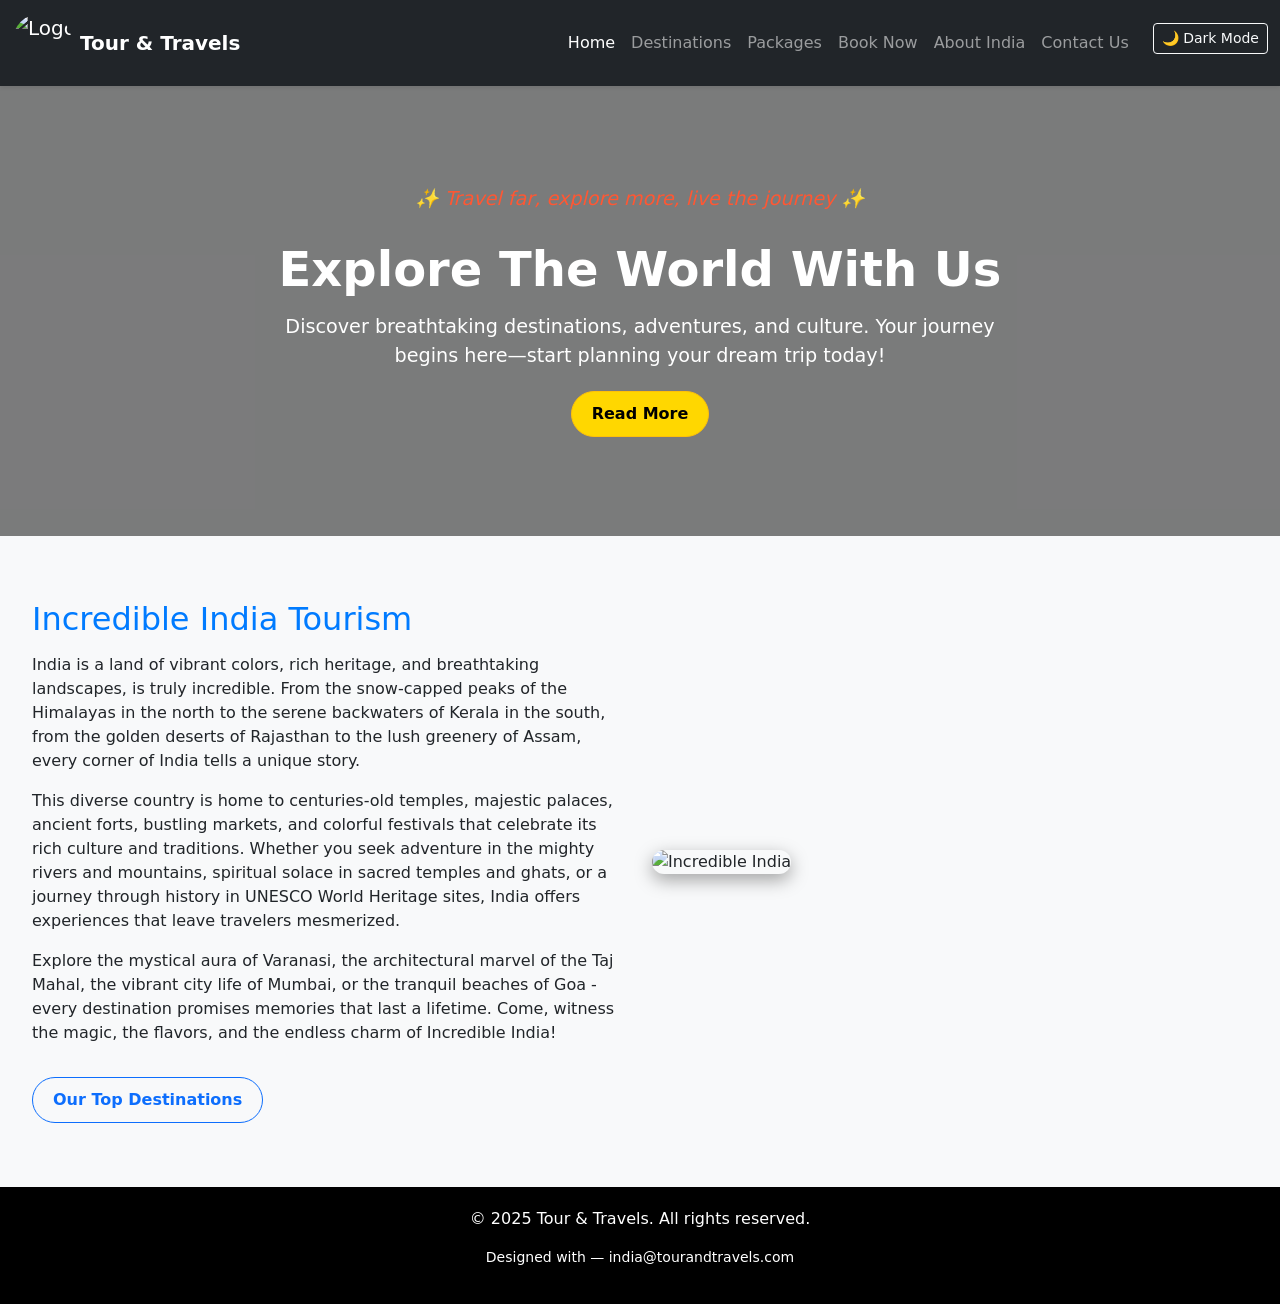
==== index.html @ e96aba47 "Add files via upload" ====
<!DOCTYPE html>
<html lang="en">
<head>
  <meta charset="utf-8" />
  <meta name="viewport" content="width=device-width, initial-scale=1" />
  <title>Tour & Travels</title>
  <meta name="description" content="Tour & Travels - Book best packages and explore top destinations." />

  <!-- Bootstrap CSS -->
  <link href="https://cdn.jsdelivr.net/npm/bootstrap@5.3.2/dist/css/bootstrap.min.css" rel="stylesheet">
  <link rel="stylesheet" href="css/style.css">

  <style>
    body.light-mode {
      background: #f8f9fa;
      color: #212529;
    }
    body.dark-mode {
      background: #121212;
      color: #e9ecef;
    }

    /* Hero */
    .hero-section {
      background: url('img/hero.jpg') center center/cover no-repeat;
      min-height: 450px;
      display: flex;
      align-items: center;
      justify-content: center;
      color: white;
      position: relative;
      text-align: center;
    }
    .hero-overlay {
      position: absolute;
      inset: 0;
      background: rgba(20, 20, 20, 0.55);
    }
    .hero-content {
      position: relative;
      z-index: 2;
      max-width: 800px;
      padding: 20px;
    }
    .citation {
      font-style: italic;
      font-size: 1.1rem;
      font-weight: 500;
      color: #ff5733;
      margin-bottom: 15px;
      white-space: nowrap;
      overflow: hidden;
      display: inline-block;
      animation: moveLeft 12s linear infinite;
    }
    @keyframes moveLeft {
      0% { transform: translateX(100%); }
      100% { transform: translateX(-100%); }
    }
    .hero-content h1 {
      font-size: 3rem;
      font-weight: bold;
      margin-bottom: 15px;
      display: inline-block;
      transition: transform 0.3s ease, color 0.3s ease, text-shadow 0.3s ease;
      cursor: pointer;
    }
    .hero-content h1:hover {
      transform: scale(1.08);
      color: #ffd700;
      text-shadow: 0 0 15px rgba(255, 215, 0, 0.7);
    }
    .hero-content p { font-size: 1.2rem; margin-bottom: 20px; }

    .btn-warning {
      background: #ffd700;
      color: #000;
      border-radius: 30px;
      font-weight: bold;
      padding: 10px 20px;
      transition: all 0.3s ease;
    }
    .btn-warning:hover {
      background: #ffae00;
      transform: translateY(-3px);
      box-shadow: 0 5px 15px rgba(255, 174, 0, 0.4);
    }

    .btn-outline-primary {
      border-radius: 30px;
      padding: 10px 20px;
      font-weight: bold;
    }

    /* Tourism Section */
    .tourism-section {
      padding: 4rem 2rem;
    }
    .tourism-section img {
      width: 100%;
      height: 500px;
      object-fit: cover;
      border-radius: 12px;
      box-shadow: 0 6px 18px rgba(0, 0, 0, 0.35);
    }
    .tourism-section h2 {
      margin-bottom: 15px;
      font-size: 2rem;
      color: #007bff;
    }

    footer {
      padding: 20px;
      text-align: center;
      background: #000;
      color: #fff;
    }
  </style>
</head>
<body class="light-mode">

  <!-- NAVBAR -->
  <nav class="navbar navbar-expand-lg navbar-dark bg-dark shadow-sm sticky-top">
    <div class="container-fluid">
      <!-- Logo -->
      <a class="navbar-brand d-flex align-items-center" href="index.html">
        <img src="img/logo2.jpg" alt="Logo" width="60" height="60" class="me-2 rounded-circle">
        <span class="fw-bold">Tour & Travels</span>
      </a>

      <!-- Hamburger -->
      <button class="navbar-toggler" type="button" data-bs-toggle="collapse" data-bs-target="#navbarNav"
        aria-controls="navbarNav" aria-expanded="false" aria-label="Toggle navigation">
        <span class="navbar-toggler-icon"></span>
      </button>

      <!-- Links -->
      <div class="collapse navbar-collapse justify-content-end" id="navbarNav">
        <ul class="navbar-nav mb-2 mb-lg-0">
          <li class="nav-item"><a class="nav-link active" href="index.html">Home</a></li>
          <li class="nav-item"><a class="nav-link" href="destinations.html">Destinations</a></li>
          <li class="nav-item"><a class="nav-link" href="packages.html">Packages</a></li>
          <li class="nav-item"><a class="nav-link" href="booking.html">Book Now</a></li>
          <li class="nav-item"><a class="nav-link" href="about.html">About India</a></li>
          <li class="nav-item"><a class="nav-link" href="contact.html">Contact Us</a></li>
          <li class="nav-item">
            <button id="darkModeToggle" class="btn btn-outline-light btn-sm ms-lg-3">🌙 Dark Mode</button>
          </li>
        </ul>
      </div>
    </div>
  </nav>

  <!-- HERO SECTION -->
  <section class="hero-section">
    <div class="hero-overlay"></div>
    <div class="hero-content">
      <p class="citation">✨ Travel far, explore more, live the journey ✨</p>
      <h1>Explore The World With Us</h1>
      <p>Discover breathtaking destinations, adventures, and culture. Your journey begins here—start planning your dream trip today!</p>
      <a href="about.html" class="btn btn-warning">Read More</a>
    </div>
  </section>

  <!-- INDIA TOURISM SECTION (UNCHANGED ✅) -->
  <section class="tourism-section">
    <div class="row align-items-center g-4">
      <div class="col-lg-6 col-md-12">
        <h2>Incredible India Tourism</h2>
        <p>India is a land of vibrant colors, rich heritage, and breathtaking landscapes, is truly incredible. From the snow-capped peaks of the Himalayas in the north to the serene backwaters of Kerala in the south, from the golden deserts of Rajasthan to the lush greenery of Assam, every corner of India tells a unique story.</p>
        <p>This diverse country is home to centuries-old temples, majestic palaces, ancient forts, bustling markets, and colorful festivals that celebrate its rich culture and traditions. Whether you seek adventure in the mighty rivers and mountains, spiritual solace in sacred temples and ghats, or a journey through history in UNESCO World Heritage sites, India offers experiences that leave travelers mesmerized.</p>
        <p>Explore the mystical aura of Varanasi, the architectural marvel of the Taj Mahal, the vibrant city life of Mumbai, or the tranquil beaches of Goa - every destination promises memories that last a lifetime. Come, witness the magic, the flavors, and the endless charm of Incredible India!</p>
        <a href="destinations.html" class="btn btn-outline-primary mt-3">Our Top Destinations</a>
      </div>
      <div class="col-lg-6 col-md-12">
        <img src="img/india.jpg" alt="Incredible India">
      </div>
    </div>
  </section>

  <!-- FOOTER -->
  <footer>
    <p>&copy; 2025 Tour & Travels. All rights reserved.</p>
    <p class="small">Designed with  — india@tourandtravels.com</p>
  </footer>

  <!-- Bootstrap JS -->
  <script src="https://cdn.jsdelivr.net/npm/bootstrap@5.3.2/dist/js/bootstrap.bundle.min.js"></script>
  <script src="js/main.js"></script>

  <!-- Dark Mode -->
  <script>
    const body = document.body;
    const toggleBtn = document.getElementById("darkModeToggle");

    toggleBtn.addEventListener("click", () => {
      body.classList.toggle("dark-mode");
      body.classList.toggle("light-mode");
      toggleBtn.textContent = body.classList.contains("dark-mode") ? "☀ Light Mode" : "🌙 Dark Mode";
    });
  </script>
</body>
</html>
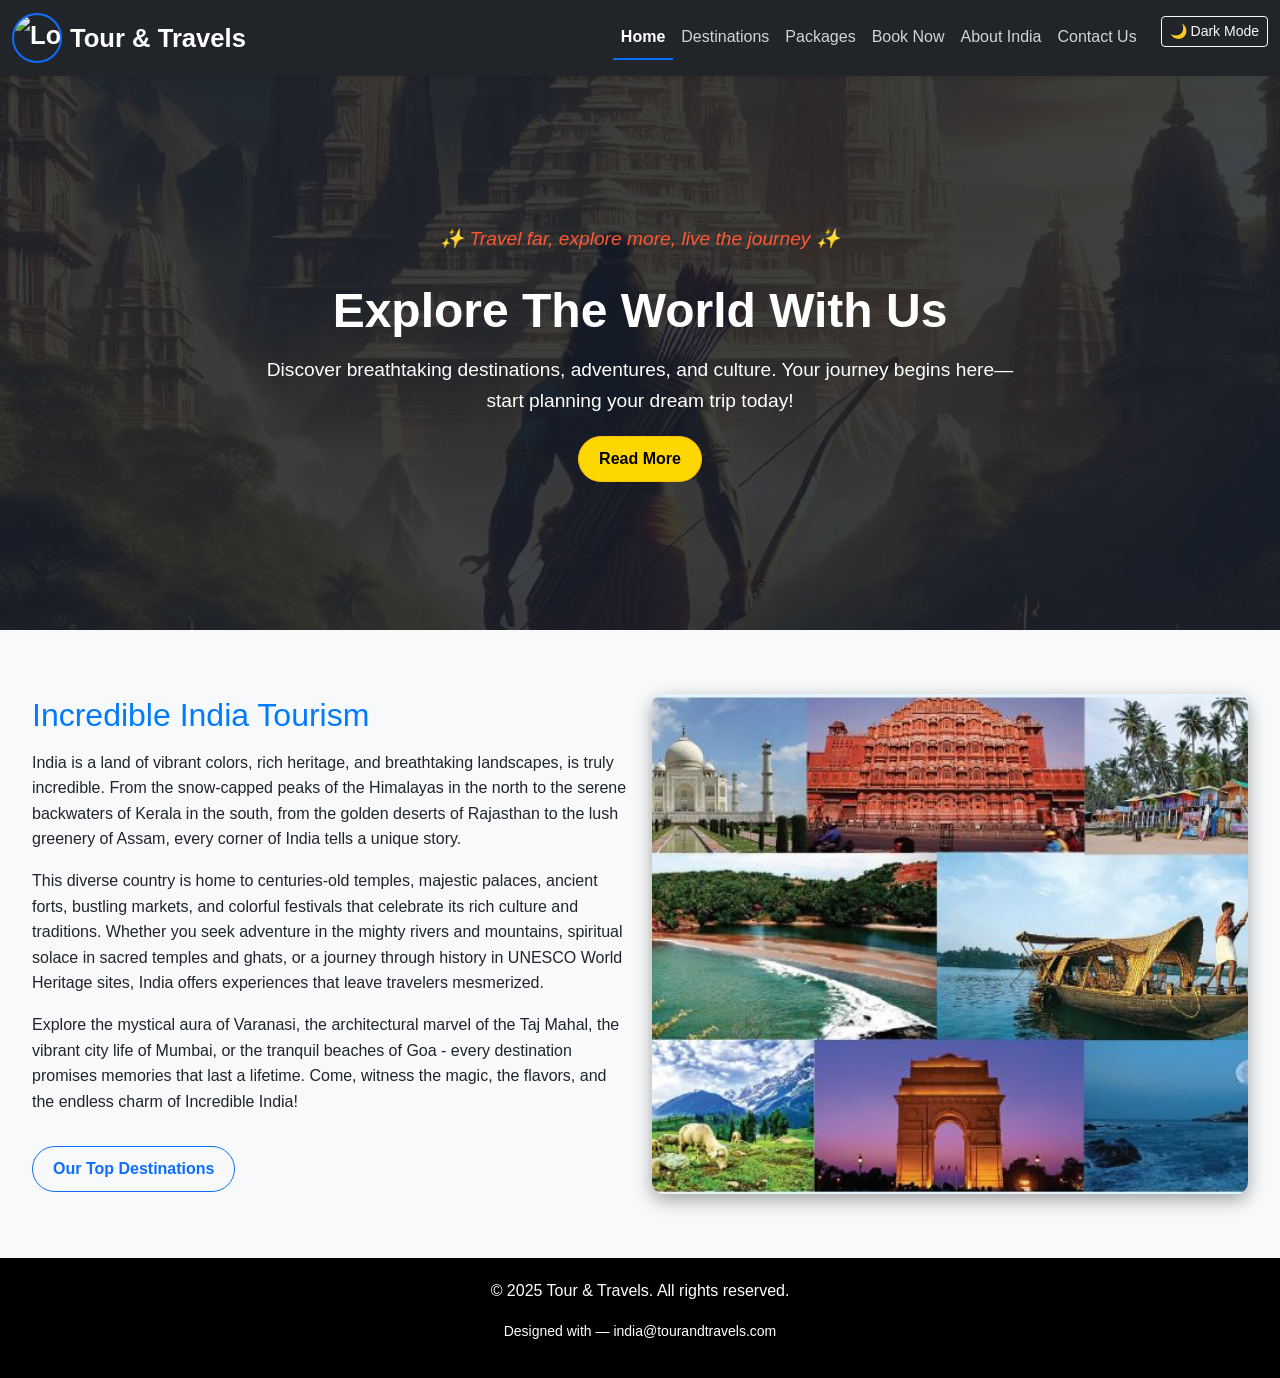
==== commit 77699bfc: "Update index.html" ====
--- a/index.html
+++ b/index.html
@@ -8,7 +8,7 @@
 
   <!-- Bootstrap CSS -->
   <link href="https://cdn.jsdelivr.net/npm/bootstrap@5.3.2/dist/css/bootstrap.min.css" rel="stylesheet">
-  <link rel="stylesheet" href="css/style.css">
+  <link rel="stylesheet" href="style.css">
 
   <style>
     body.light-mode {
@@ -22,7 +22,7 @@
 
     /* Hero */
     .hero-section {
-      background: url('img/hero.jpg') center center/cover no-repeat;
+      background: url('hero.jpg') center center/cover no-repeat;
       min-height: 450px;
       display: flex;
       align-items: center;
@@ -173,7 +173,7 @@
         <a href="destinations.html" class="btn btn-outline-primary mt-3">Our Top Destinations</a>
       </div>
       <div class="col-lg-6 col-md-12">
-        <img src="img/india.jpg" alt="Incredible India">
+        <img src="india.jpg" alt="Incredible India">
       </div>
     </div>
   </section>
@@ -186,7 +186,7 @@
 
   <!-- Bootstrap JS -->
   <script src="https://cdn.jsdelivr.net/npm/bootstrap@5.3.2/dist/js/bootstrap.bundle.min.js"></script>
-  <script src="js/main.js"></script>
+  <script src="main.js"></script>
 
   <!-- Dark Mode -->
   <script>
@@ -201,3 +201,4 @@
   </script>
 </body>
 </html>
+
--- a/style.css
+++ b/style.css
@@ -0,0 +1,344 @@
+/* style.css - responsive, minimal and accessible styles */
+
+/* Basic reset */
+* { box-sizing: border-box; margin: 0; padding: 0; }
+html, body { height: 100%; }
+body {
+  font-family: Arial, Helvetica, sans-serif;
+  margin: 0;
+  padding: 0;
+  line-height: 1.5;
+  color: #5d4a4a;
+  background: #f9fbfd;
+}
+
+/* Utility */
+.container {
+  max-width: 1100px;
+  margin: 0 auto;
+  padding: 0 1rem;
+}
+
+/* Skip link */
+.skip-link {
+  position: absolute;
+  left: -999px;
+  top: auto;
+  width: 1px;
+  height: 1px;
+  overflow: hidden;
+}
+.skip-link:focus {
+  left: 1rem;
+  top: 1rem;
+  width: auto;
+  height: auto;
+  padding: .5rem;
+  background: #000;
+  color: #fff;
+  z-index: 999;
+}
+
+/* Header */
+.site-header {
+  background: linear-gradient(90deg,#3498db,#2980b9);
+  color: #fff;
+  padding: .75rem 0;
+}
+.header-inner {
+  display: flex;
+  align-items: center;
+  justify-content: space-between;
+  gap: 1rem;
+}
+.brand .logo {
+  margin: 0;
+  font-size: 1.4rem;
+  font-weight: bold;
+}
+.tagline { 
+  margin: 0; 
+  font-size: .9rem; 
+  opacity: .9; 
+}
+
+/* Nav */
+.main-nav {
+  display: flex;
+  gap: .75rem;
+  align-items: center;
+}
+.main-nav a {
+  color: white;
+  text-decoration: none;
+  padding: .35rem .7rem;
+  border-radius: 6px;
+  font-weight: 500;
+}
+.main-nav a:hover,
+.main-nav a:focus { 
+  background: rgba(255,255,255,0.15); 
+  outline: none; 
+}
+
+/* Nav toggle (mobile) */
+.nav-toggle {
+  display: none;
+  background: transparent;
+  color: white;
+  border: none;
+  font-size: 1.5rem;
+  cursor: pointer;
+}/* style.css - Modern, Unified, and Responsive Styles */
+@import url('https://fonts.googleapis.com/css2?family=Poppins:wght@400;500;600;700&display=swap');
+
+/* 1. VARIABLES & BASIC SETUP
+-------------------------------------------------- */
+:root {
+  --primary-color: #0d6efd; /* Bootstrap Blue */
+  --secondary-color: #243b55;
+  --dark-color: #141e30;
+  --light-color: #f8f9fa;
+  --font-family: 'Poppins', sans-serif;
+  --border-radius: 0.5rem; /* 8px */
+}
+
+body {
+  font-family: var(--font-family);
+  line-height: 1.6;
+  color: #333;
+  background-color: #fdfdff;
+}
+
+/* 2. HEADER & NAVIGATION
+-------------------------------------------------- */
+.navbar {
+  background: var(--dark-color);
+  box-shadow: 0 4px 12px rgba(0, 0, 0, 0.1);
+  transition: background-color 0.3s ease;
+}
+
+.navbar .navbar-brand {
+  font-weight: 700;
+  font-size: 1.6rem;
+  color: #fff !important;
+}
+
+.navbar .navbar-brand img {
+  height: 50px;
+  width: 50px;
+  object-fit: cover;
+  border-radius: 50%;
+  border: 2px solid var(--primary-color);
+}
+
+.navbar .nav-link {
+  color: rgba(255, 255, 255, 0.8) !important;
+  font-weight: 500;
+  transition: color 0.3s ease, transform 0.2s ease;
+  padding: 0.5rem 1rem;
+}
+
+.navbar .nav-link:hover,
+.navbar .nav-link:focus {
+  color: #fff !important;
+  transform: translateY(-2px);
+}
+
+.navbar .nav-link.active {
+  color: #fff !important;
+  font-weight: 600;
+  border-bottom: 2px solid var(--primary-color);
+}
+
+/* 3. HERO SECTION (Homepage)
+-------------------------------------------------- */
+.hero-section {
+  background: url('img/hero.jpg') center center/cover no-repeat;
+  position: relative;
+  color: #fff;
+  padding: 8rem 0;
+  text-align: center;
+}
+
+.hero-section::before {
+  content: '';
+  position: absolute;
+  top: 0;
+  left: 0;
+  right: 0;
+  bottom: 0;
+  background: rgba(20, 30, 48, 0.6);
+  z-index: 1;
+}
+
+.hero-section .container {
+  position: relative;
+  z-index: 2;
+}
+
+/* 4. CONTENT SECTIONS & CARDS
+-------------------------------------------------- */
+.content-section {
+  padding: 4rem 0;
+}
+
+.card {
+  border: none;
+  border-radius: var(--border-radius);
+  box-shadow: 0 6px 24px rgba(0, 0, 0, 0.08);
+  transition: transform 0.3s ease, box-shadow 0.3s ease;
+}
+
+.card:hover {
+  transform: translateY(-8px);
+  box-shadow: 0 10px 30px rgba(0, 0, 0, 0.12);
+}
+
+.card-img-top {
+  height: 220px;
+  object-fit: cover;
+  border-top-left-radius: var(--border-radius);
+  border-top-right-radius: var(--border-radius);
+}
+
+/* 5. FORMS
+-------------------------------------------------- */
+.form-container {
+  background: #fff;
+  padding: 2.5rem;
+  border-radius: var(--border-radius);
+  box-shadow: 0 8px 25px rgba(0, 0, 0, 0.1);
+}
+
+.form-control:focus {
+  border-color: var(--primary-color);
+  box-shadow: 0 0 0 0.25rem rgba(13, 110, 253, 0.25);
+}
+/* ===== Payment Page ===== */
+.payment-section {
+  padding: 80px 20px;
+  background: #f9fafc;
+  text-align: center;
+}
+
+.payment-title {
+  font-size: 2rem;
+  color: #333;
+  font-weight: 600;
+  margin-bottom: 40px;
+  position: relative;
+  display: inline-block;
+  transition: all 0.3s ease;
+}
+
+.payment-title:hover {
+  color: #007bff;
+  transform: scale(1.05);
+}
+
+.payment-options {
+  display: grid;
+  grid-template-columns: repeat(auto-fit, minmax(320px, 1fr));
+  gap: 30px;
+  justify-content: center;
+}
+
+.payment-box {
+  background: #fff;
+  padding: 25px;
+  border-radius: 16px;
+  box-shadow: 0 4px 10px rgba(0,0,0,0.1);
+  transition: all 0.3s ease;
+}
+
+.payment-box:hover {
+  transform: translateY(-8px);
+  box-shadow: 0 6px 15px rgba(0,0,0,0.15);
+}
+
+.payment-box h3 {
+  margin-bottom: 20px;
+  font-size: 1.4rem;
+  color: #222;
+}
+
+.payment-box form {
+  display: flex;
+  flex-direction: column;
+  gap: 15px;
+}
+
+.payment-box input {
+  padding: 10px 14px;
+  border-radius: 8px;
+  border: 1px solid #ccc;
+  outline: none;
+  transition: 0.3s;
+}
+
+.payment-box input:focus {
+  border-color: #007bff;
+  box-shadow: 0 0 5px rgba(0,123,255,0.3);
+}
+
+.card-details {
+  display: flex;
+  gap: 10px;
+}
+
+.btn-pay {
+  background: #007bff;
+  color: #fff;
+  border: none;
+  padding: 10px 0;
+  border-radius: 8px;
+  cursor: pointer;
+  font-size: 1rem;
+  transition: 0.3s ease;
+}
+
+.btn-pay:hover {
+  background: #0056b3;
+}
+
+.qr-image {
+  width: 200px;
+  height: 200px;
+  margin-top: 10px;
+  border-radius: 8px;
+}
+
+
+/* 6. FOOTER
+-------------------------------------------------- */
+.site-footer {
+  background-color: var(--dark-color);
+  color: rgba(255, 255, 255, 0.8);
+  padding: 2rem 0;
+}
+
+.site-footer a {
+    color: var(--primary-color);
+    text-decoration: none;
+    transition: color 0.3s;
+}
+.site-footer a:hover {
+    color: #fff;
+}
+
+/* 7. UTILITY & ANIMATIONS
+-------------------------------------------------- */
+.fade-in-up {
+  opacity: 0;
+  transform: translateY(30px);
+  animation: fadeInUp 1s forwards;
+  animation-delay: 0.2s;
+}
+
+@keyframes fadeInUp {
+  to {
+    opacity: 1;
+    transform: translateY(0);
+  }
+}
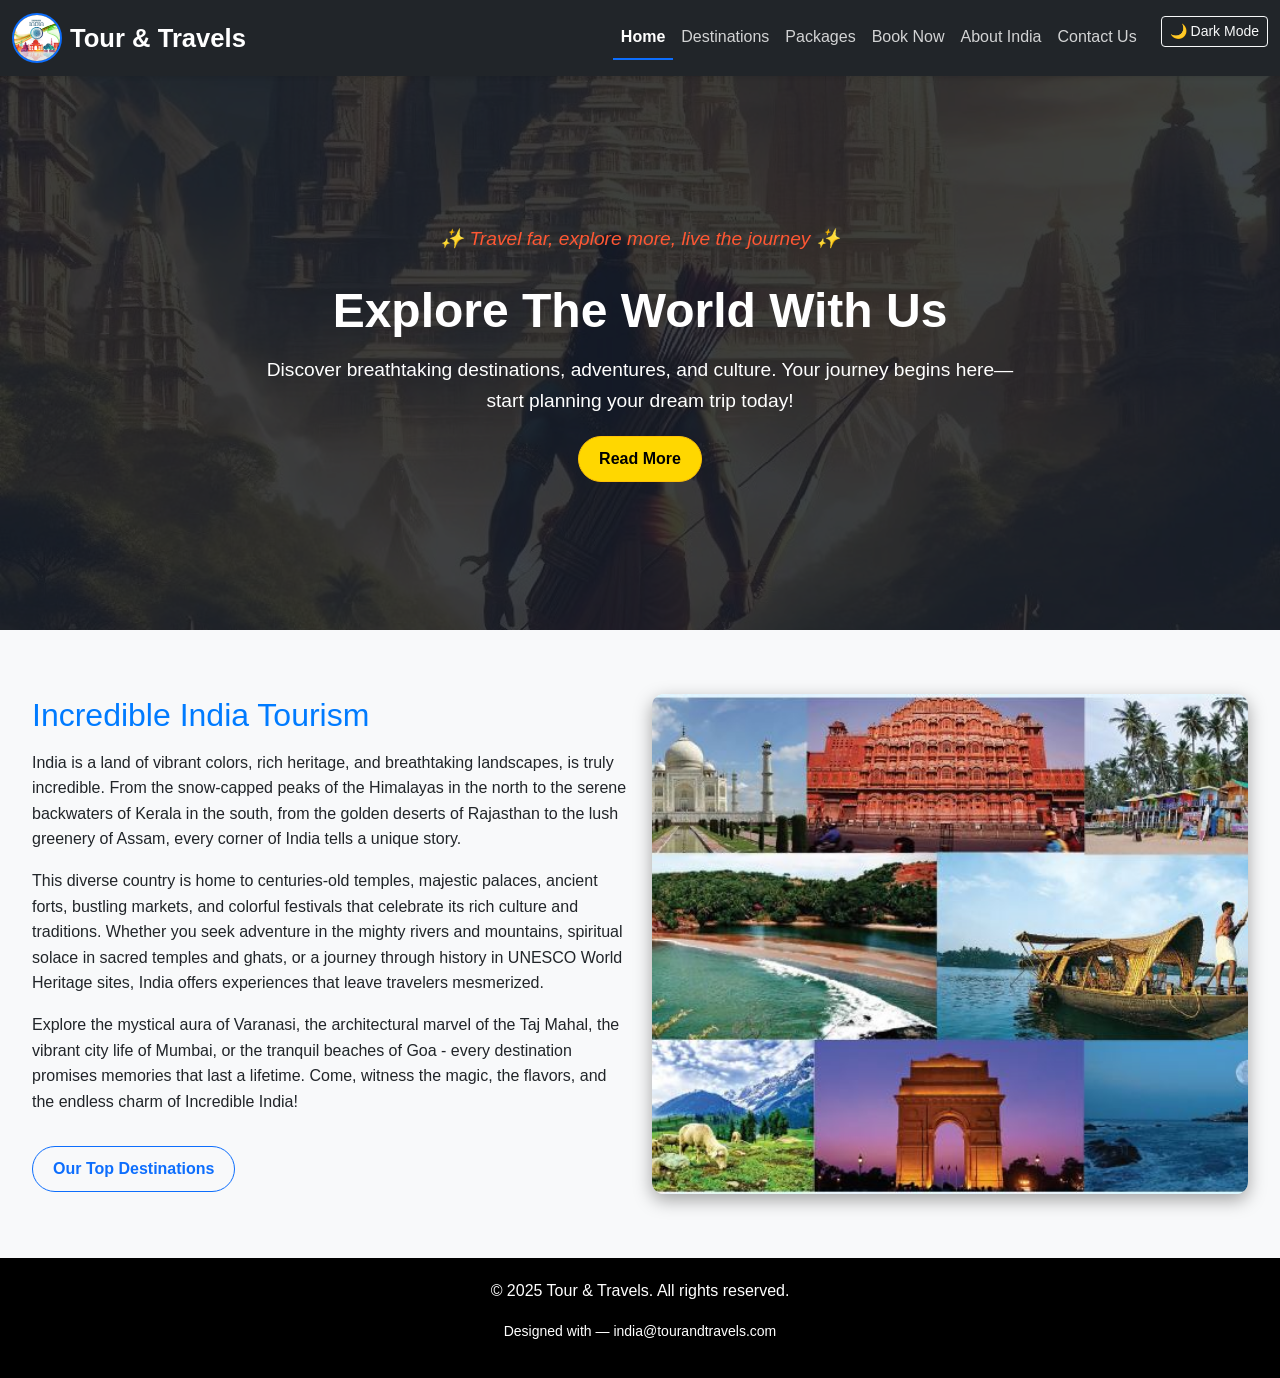
==== commit e92100ed: "Update index.html" ====
--- a/index.html
+++ b/index.html
@@ -124,7 +124,7 @@
     <div class="container-fluid">
       <!-- Logo -->
       <a class="navbar-brand d-flex align-items-center" href="index.html">
-        <img src="img/logo2.jpg" alt="Logo" width="60" height="60" class="me-2 rounded-circle">
+        <img src="logo2.jpg" alt="Logo" width="60" height="60" class="me-2 rounded-circle">
         <span class="fw-bold">Tour & Travels</span>
       </a>
 
@@ -202,3 +202,4 @@
 </body>
 </html>
 
+
